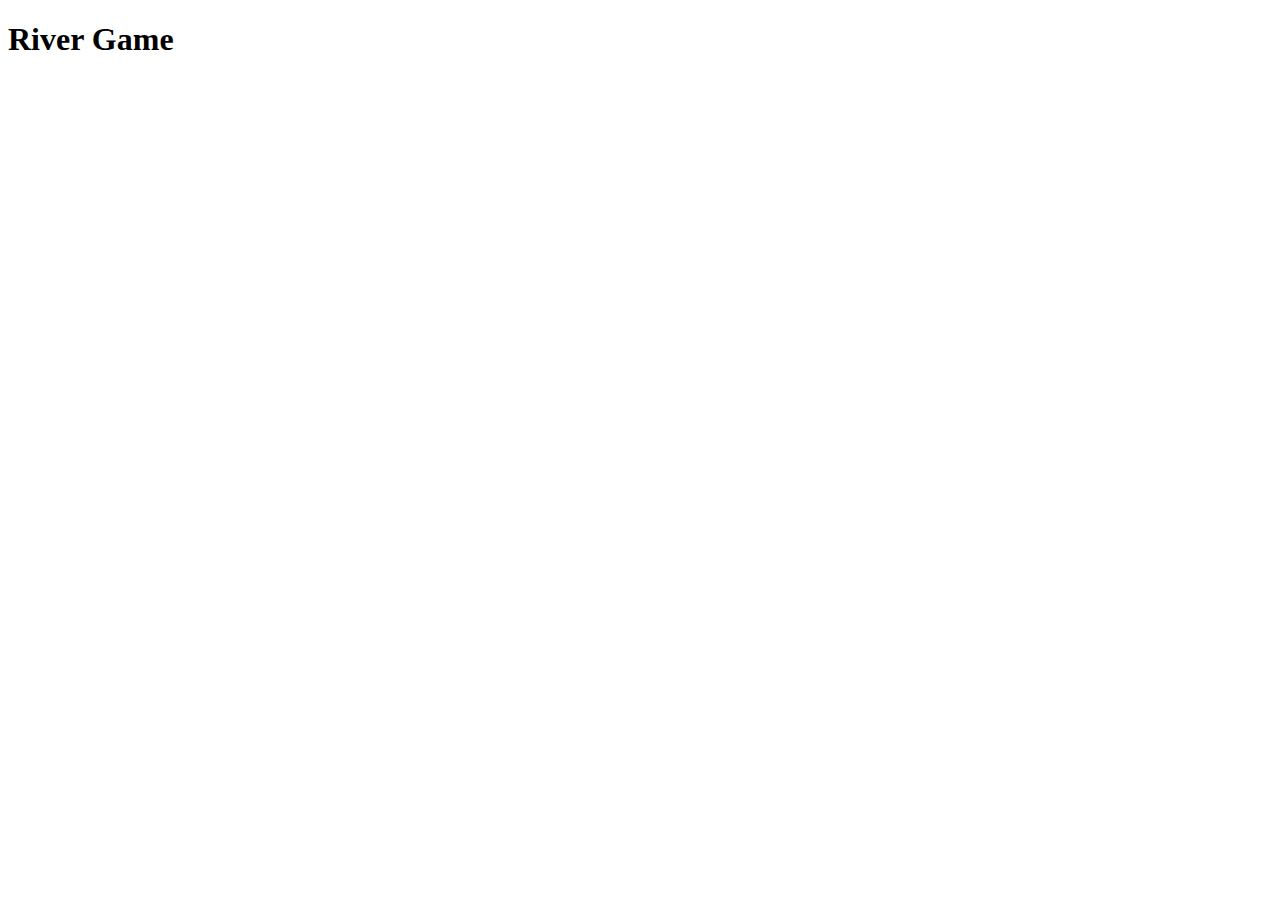
==== index.html @ 90256e22 "files added" ====
<!DOCTYPE html>
<html>

<head>
  <meta charset="utf-8">
  <meta name="viewport" content="width=device-width">
  <title>River Game</title>
  <link href="style.css" rel="stylesheet" type="text/css" />
</head>

<body>
  <h1>River Game</h1>
  <script src="script.js"></script>


</body>

</html>
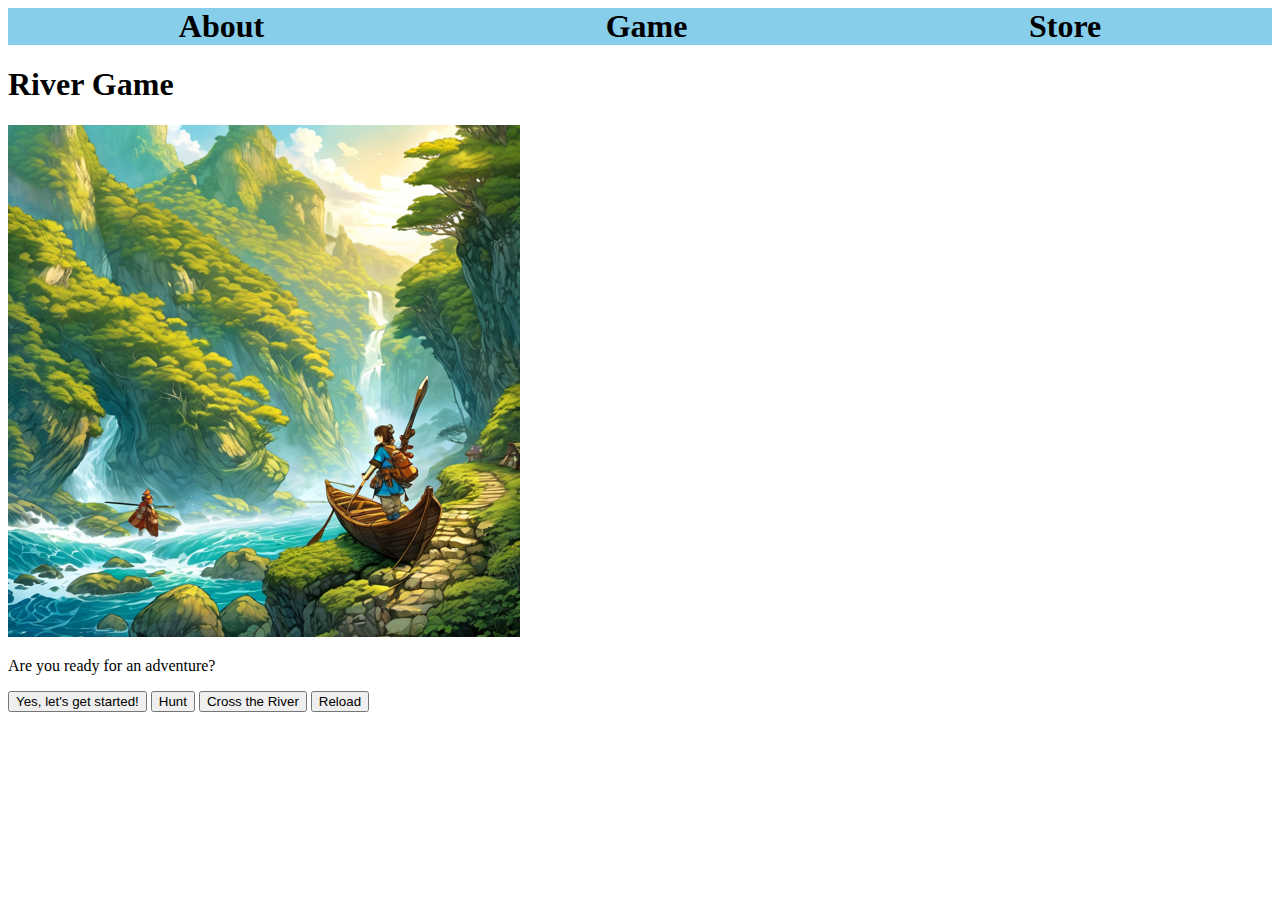
==== commit 11935e27: "started code" ====
--- a/index.html
+++ b/index.html
@@ -9,7 +9,21 @@
 </head>
 
 <body>
-  <h1>River Game</h1>
+  <header class="nav">
+    <div class="nav-bar">About</div>
+    <div class="nav-bar">Game</div>
+    <div class="nav-bar">Store</div>
+  </header>
+  </header>
+  <main class="main">
+    <h1>River Game</h1>
+    <img src="8-9z0YnZjK5uFFmaz.png">
+    <p>Are you ready for an adventure?</p>
+    <button id="start">Yes, let's get started!</button>
+    <button id="hunt">Hunt</button>
+    <button id="crossriver">Cross the River</button>
+    <button id="reload">Reload</button>
+  </main>
   <script src="script.js"></script>
 
 
--- a/style.css
+++ b/style.css
@@ -0,0 +1,7 @@
+header {
+    display: flex;
+    justify-content: space-around;
+    font-weight: bold;
+    font-size: 2rem;
+    background-color: skyblue;
+  }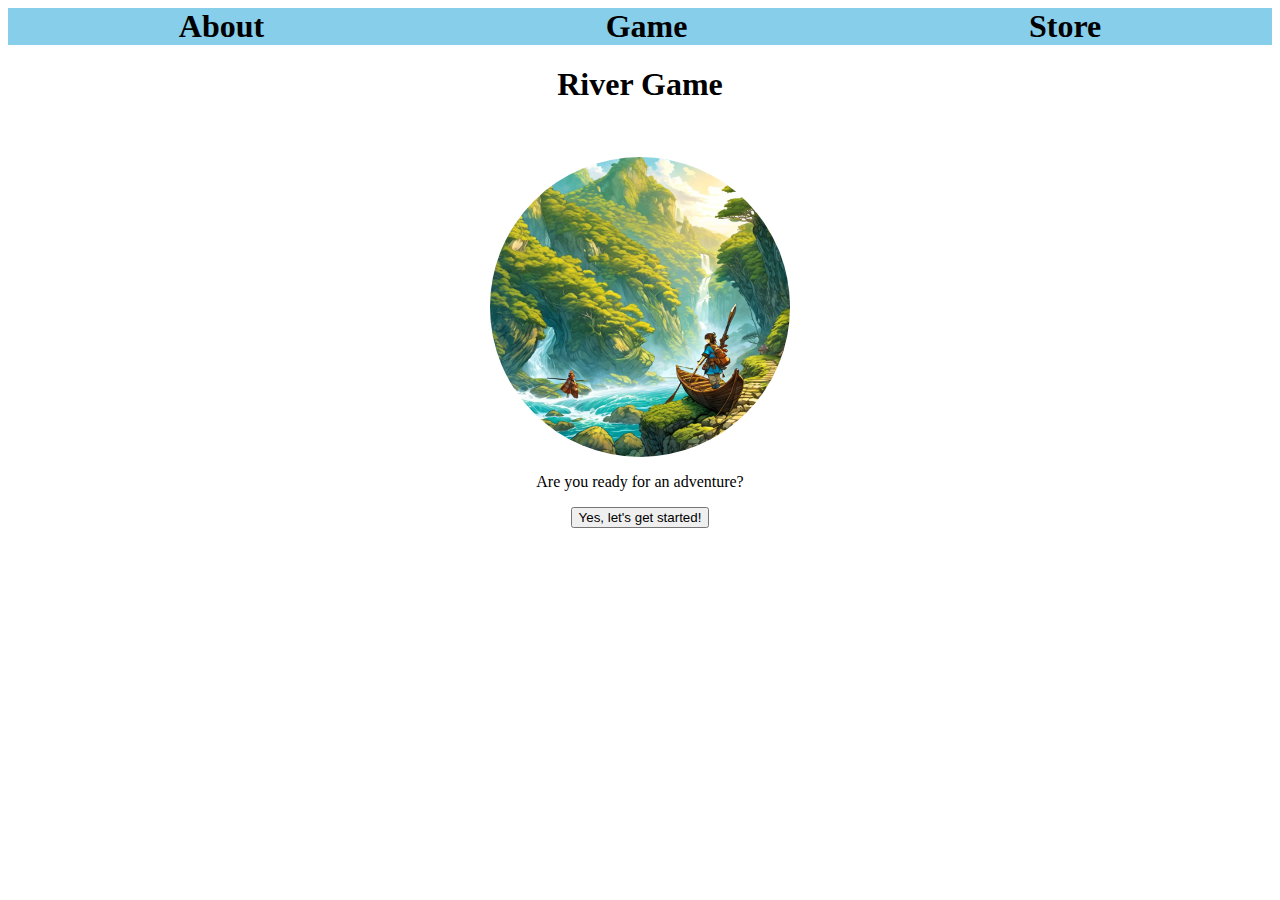
==== commit 33d8f630: "updated game files" ====
--- a/index.html
+++ b/index.html
@@ -17,8 +17,13 @@
   </header>
   <main class="main">
     <h1>River Game</h1>
-    <img src="8-9z0YnZjK5uFFmaz.png">
-    <p>Are you ready for an adventure?</p>
+    <img id="picture" src="startpic.png">
+    <p id="message">Are you ready for an adventure?</p>
+    <form id="userform">
+      <label for="name">Enter your name:</label>
+      <input type="text" id="name" required>
+      <button type="submit">Submit</button>
+    </form>
     <button id="start">Yes, let's get started!</button>
     <button id="hunt">Hunt</button>
     <button id="crossriver">Cross the River</button>
--- a/style.css
+++ b/style.css
@@ -1,7 +1,20 @@
 header {
-    display: flex;
-    justify-content: space-around;
-    font-weight: bold;
-    font-size: 2rem;
-    background-color: skyblue;
-  }+  display: flex;
+  justify-content: space-around;
+  font-weight: bold;
+  font-size: 2rem;
+  background-color: skyblue;
+}
+
+main {
+  display: flex;
+  flex-direction: column;
+  justify-content: center;
+  align-items: center;
+}
+img {
+  width: 300px;
+  height: 300px;
+  border-radius: 50%;
+  margin-top: 2rem;
+}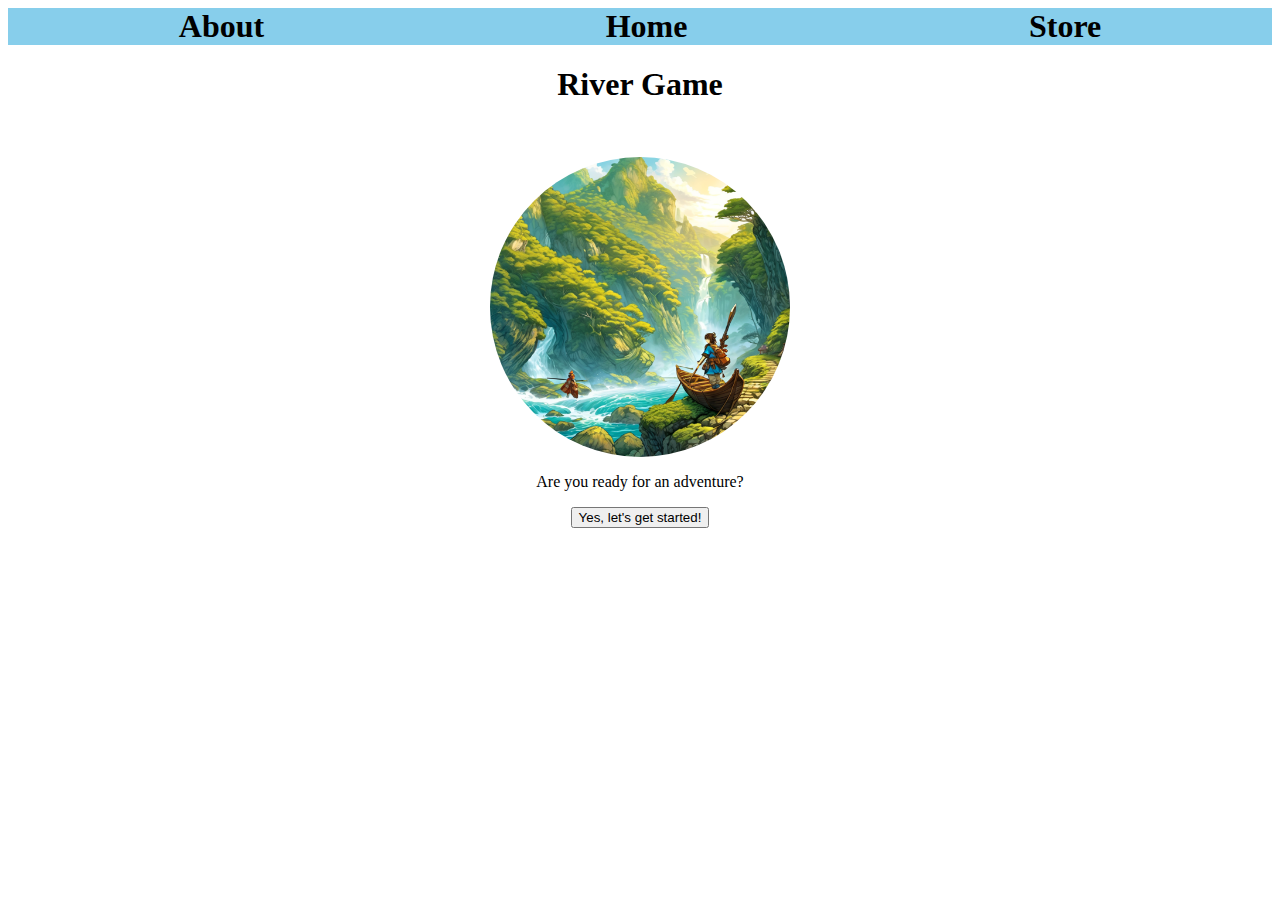
==== commit 01d45231: "basically functional" ====
--- a/index.html
+++ b/index.html
@@ -10,11 +10,11 @@
 
 <body>
   <header class="nav">
-    <div class="nav-bar">About</div>
-    <div class="nav-bar">Game</div>
+    <div class="nav-bar"><a href="about.html">About</a></div>
+    <div class="nav-bar"><a href="index.html">Home</a></div>
     <div class="nav-bar">Store</div>
   </header>
-  </header>
+
   <main class="main">
     <h1>River Game</h1>
     <img id="picture" src="startpic.png">
@@ -27,7 +27,7 @@
     <button id="start">Yes, let's get started!</button>
     <button id="hunt">Hunt</button>
     <button id="crossriver">Cross the River</button>
-    <button id="reload">Reload</button>
+    <button id="reload">Restart</button>
   </main>
   <script src="script.js"></script>
 
--- a/style.css
+++ b/style.css
@@ -12,9 +12,15 @@
   justify-content: center;
   align-items: center;
 }
+
 img {
   width: 300px;
   height: 300px;
   border-radius: 50%;
   margin-top: 2rem;
+}
+
+a {
+  text-decoration: none;
+  color: black;
 }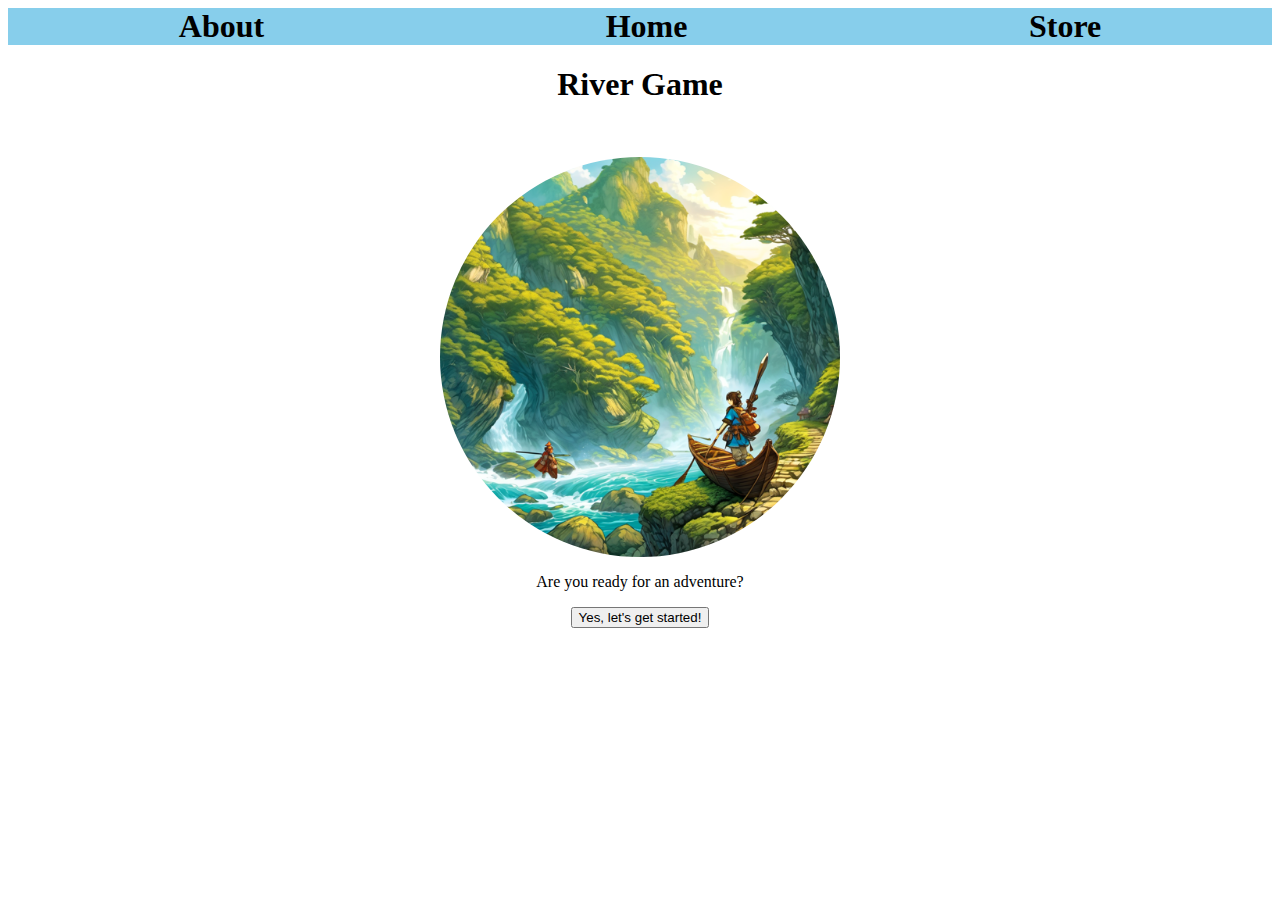
==== commit 1bb7c6f0: "additional functionalities added" ====
--- a/index.html
+++ b/index.html
@@ -12,7 +12,7 @@
   <header class="nav">
     <div class="nav-bar"><a href="about.html">About</a></div>
     <div class="nav-bar"><a href="index.html">Home</a></div>
-    <div class="nav-bar">Store</div>
+    <div class="nav-bar" id="store">Store</div>
   </header>
 
   <main class="main">
@@ -27,8 +27,34 @@
     <button id="start">Yes, let's get started!</button>
     <button id="hunt">Hunt</button>
     <button id="crossriver">Cross the River</button>
+    <button id="ford">Ford the River</button>
+    <button id="ferry">Ferry for 5 dollars</button>
     <button id="reload">Restart</button>
   </main>
+  <footer>
+    <table id="table">
+      <tr>
+        <th>Attribute</th>
+        <th>Value</th>
+      </tr>
+      <tr>
+        <td>Health</td>
+        <td id="health">100</td>
+      </tr>
+      <tr>
+        <td>Ammo</td>
+        <td id="ammo">10</td>
+      </tr>
+      <tr>
+        <td>Money</td>
+        <td id="money">0</td>
+      </tr>
+      <tr>
+        <td>Food</td>
+        <td id="food">10</td>
+      </tr>
+    </table>
+  </footer>
   <script src="script.js"></script>
 
 
--- a/style.css
+++ b/style.css
@@ -14,8 +14,8 @@
 }
 
 img {
-  width: 300px;
-  height: 300px;
+  width: 400px;
+  height: 400px;
   border-radius: 50%;
   margin-top: 2rem;
 }
@@ -23,4 +23,10 @@
 a {
   text-decoration: none;
   color: black;
+}
+
+table {
+  display: none;
+  align-items: center;
+  justify-content: center;
 }